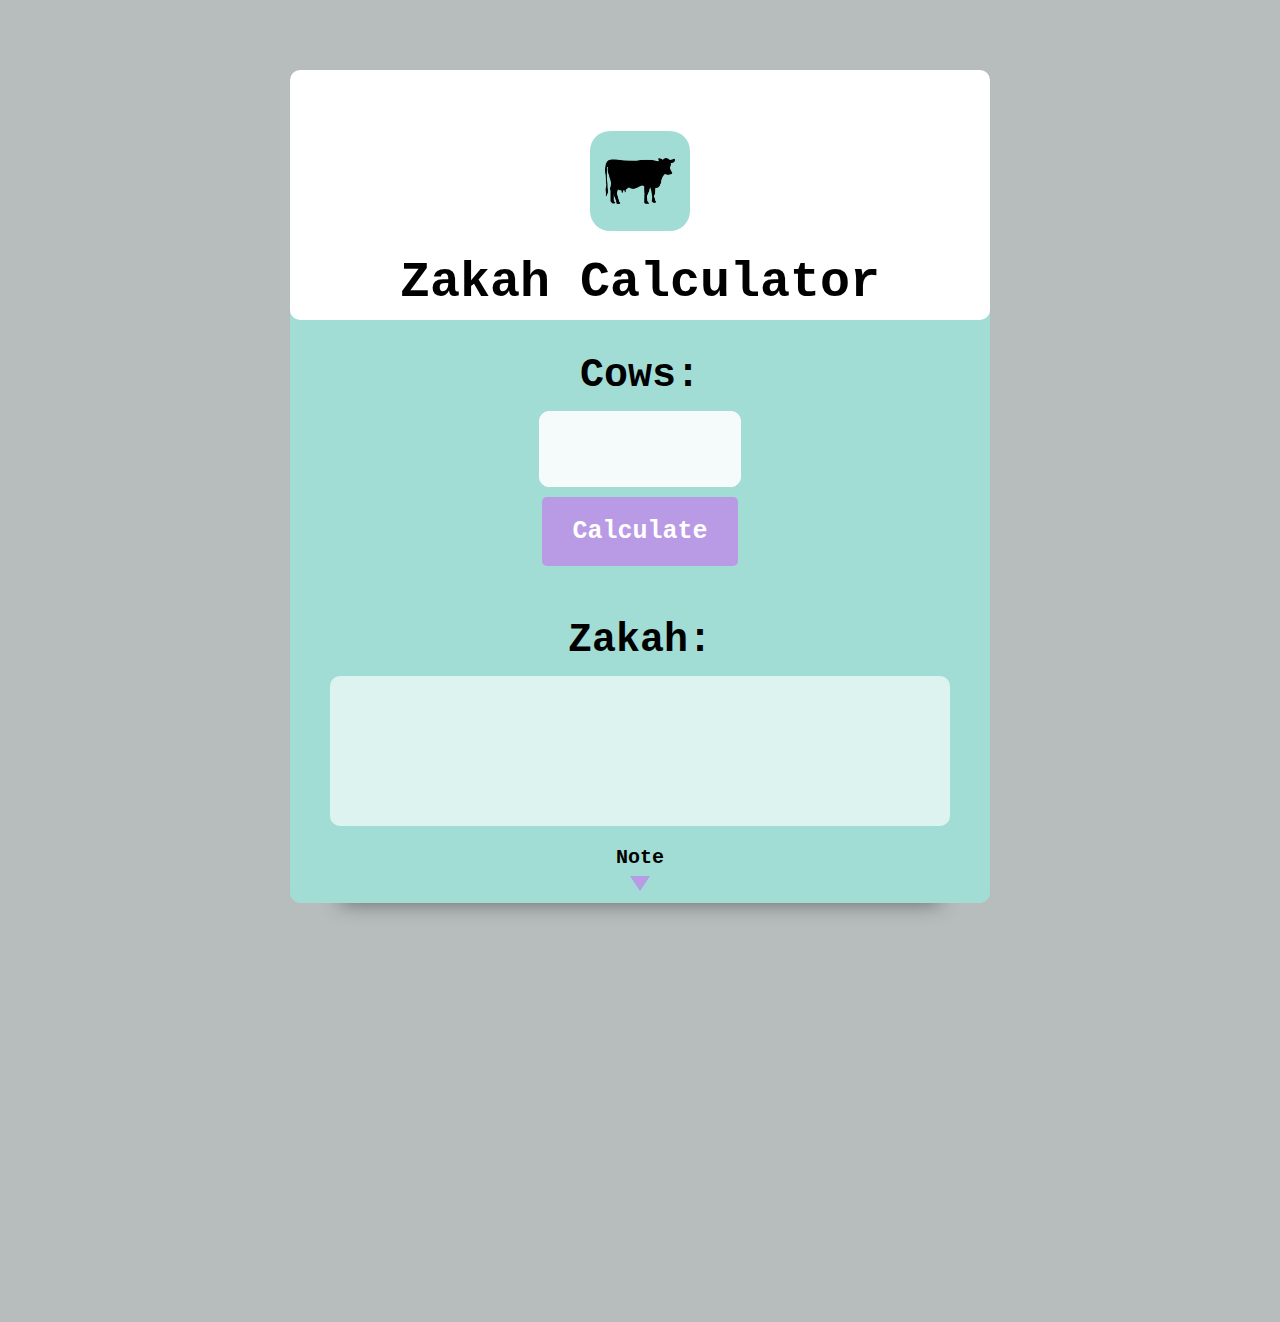
==== cows.html @ 9d228577 "Add files via upload" ====
<!DOCTYPE html>
<html>
  <head>
    <link rel="stylesheet" href="zakah.css" />
    <title>Zakah Calculator for Cows</title>
    <meta name="viewport" content="width=device-width, initial-scale=1.0" />
    <link rel="icon" href="favicon.png" />
    <link rel="shortcut icon" href="favicon.png" />
  </head>
  <body style="background-color: hsl(190, 4%, 73%)">
    <div id="box">
      <div id="titlebox">
        <div id="menu2" onclick="this.classList.toggle('open')" title="Cows">
          <a id="camelpng" href="camels.html">
            <div id="button3" title="Camels">
              <img
                src="camel.png"
                style="width: 40px; height: 35px; visibility: hidden"
              />
            </div>
          </a>
          <a id="sheeppng" href="sheep.html">
            <div id="button4" title="Ovines">
              <img
                src="sheep.png"
                style="width: 40px; height: 35px; visibility: hidden"
              />
            </div>
          </a>
        </div>
        <h1 id="title">Zakah Calculator</h1>
      </div>
      <h2 id="subtitle">Cows:</h2>
      <input
        type="text"
        id="numCamels"
        pattern="[0-9]*"
        oninput="this.value = this.value.replace(/[^0-9]/, '')"
        class="no-spin"
        required
      />
      <br />
      <button type="button" id="button" onclick="calculateZakah()">
        Calculate
      </button>
      <br />
      <br />
      <h2 id="subtitle2">Zakah:</h2>
      <div id="zakahdiv">
        <strong><p id="zakahResult"></p></strong>
      </div>
      <div id="atext">Note</div>
      <center><div id="arrow" onclick="toggleArrowAndKey()"></div></center>
      <br />
      <br />
      <div id="key">
        <strong><p>Tabī': An almost 2-year-old male calf</p></strong>
        <strong><p>Tabī'ah: An almost 2-year-old female calf</p></strong>
        <strong><p>Musinn: An almost 3-year-old male calf</p></strong>
        <strong><p>Musinnah: An almost 3-year-old female calf</p></strong>
        <hr id="solid" />
        <strong><p>In zakah, cows and oxes are the same</p></strong>
        <hr id="solid" />
        <strong
          ><p>
            If you do not have enough bovines, then give the equivalent monetary
            value in zakah
          </p></strong
        >
      </div>
      <br />
      <br />
    </div>
    <script src="cows.js"></script>
  </body>
</html>
---- zakah.css ----
@media screen and (max-width: 3000px) {
  #button {
    font-size: 20px;
    font-weight: bold;
    font-family: "Courier New", Courier, monospace;
    padding: 15px;
    border: 2px;
    color: hsl(0, 0%, 100%);
    background-color: hsl(264, 59%, 75%);
    border-radius: 5px;
    cursor: pointer;
    transition: background-color 0.5s ease;
  }

  #button:hover {
    font-size: 20px;
    border: 2px;
    font-weight: bold;
    padding: 15px;
    color: hsl(264, 59%, 75%);
    background-color: hsl(0, 0%, 100%);
    border-radius: 5px;
    cursor: pointer;
  }

  #titlebox {
    text-align: center;
    font-family: "Courier New", Courier, monospace;
    background-color: hsl(0, 0%, 100%);
    width: auto;
    height: 150px;
    color: #000;
    padding: 10px;
    border-radius: 10px;
  }

  #box {
    text-align: center;
    background-color: hsl(172, 46%, 75%);
    max-width: 100%;
    height: 605px;
    box-sizing: border-box;
    padding-bottom: 20%;
    color: #000;
    border-radius: 10px;
    box-shadow: 0px 50px 20px -50px rgba(0, 0, 0, 0.45);
    position: initial;
    z-index: 1;
  }

  #key {
    text-align: center;
    font-family: "Courier New", Courier, monospace;
    font-size: 12px;
    background-color: hsl(0, 0%, 100%);
    width: auto;
    color: #000;
    padding: 20px;
    margin-top: -35px;
    border-radius: 10px;
    display: block;
    transform: translateY(-450px);
    transition: transform 0.5s ease;
    z-index: -1;
    position: relative;
    box-shadow: 0px 50px 20px -50px rgba(0, 0, 0, 0.45);
  }

  #atext {
    font-size: 20px;
    font-family: "Courier New", Courier, monospace;
    font-weight: bold;
    padding-bottom: 7px;
    padding-top: 55px;
  }

  #arrow {
    width: 0;
    height: 0;
    rotate: 180deg;
    border-left: 10px solid transparent;
    border-right: 10px solid transparent;
    border-bottom: 15px solid hsl(264, 59%, 75%);
    cursor: pointer;
    transition: transform 0.3s ease;
  }

  #arrow.collapsed {
    transform: rotate(0deg);
    transition: transform 0.3s ease;
  }

  #numCamels {
    font-size: 20px;
    font-family: "Courier New", Courier, monospace;
    font-weight: bold;
    padding: 20px;
    background-color: hsla(0, 0%, 100%, 0.877);
    border: 1px solid hsl(0, 0%, 100%);
    border-radius: 10px;
    margin-bottom: 10px;
    margin-top: -10px;
    width: 100px;
    text-align: center;
    transition: width 0.2s;
  }

  #title {
    color: rgb(0, 0, 0);
  }

  #subtitle {
    color: rgb(0, 0, 0);
    font-family: "Courier New", Courier, monospace;
    font-size: 27px;
  }
  #subtitle2 {
    color: rgb(0, 0, 0);
    font-family: "Courier New", Courier, monospace;
    font-size: 27px;
  }

  #pic {
    height: 50px;
    width: 50px;
    margin-top: 20px;
    margin-bottom: -20px;
  }

  #solid {
    border: 2px solid;
    border-color: #000;
  }

  #zakahResult {
    font-family: "Courier New", Courier, monospace;
    font-size: 15px;
    color: #000;
    padding-top: 30px;
    border-radius: 10px;
    width: auto;
    height: 70px;
    text-align: center;
    opacity: 1;
  }

  #zakahdiv {
    padding-bottom: 10px;
    background-color: hsla(0, 0%, 100%, 0.637);
    border-radius: 10px;
    margin-bottom: -40px;
    margin-left: 20px;
    margin-right: 20px;
    margin-top: -10px;
    width: auto;
    height: 70px;
    text-align: center;
    opacity: 1;
  }
  @keyframes fadeIn {
    from {
      opacity: 0;
    }
    to {
      opacity: 1;
    }
  }

  .fade-in {
    animation: fadeIn 1s ease;
  }

  input.no-spin::-webkit-inner-spin-button,
  input.no-spin::-webkit-outer-spin-button {
    -webkit-appearance: none;
    appearance: none;
    margin: 0;
  }
}

#menu {
  position: relative;
  padding: 30px;
  width: 40px;
  height: 40px;
  top: 7%;
  left: 50%;
  transform: translateX(-50%);
  background: url("camel.png") hsl(172, 46%, 75%);
  border-radius: 20%;
  align-items: center;
  cursor: pointer;
  &.open {
    #button1,
    #cowpng,
    #button2 {
      opacity: 1;
      pointer-events: auto;
      &:first-of-type {
        right: 120px;
      }
      &:not(:first-of-type):not(:last-of-type) {
        right: -120px;
      }
      &:last-of-type {
        right: -120px;
      }
    }
  }
}

#menu2 {
  position: relative;
  padding: 30px;
  width: 40px;
  height: 40px;
  top: 7%;
  left: 50%;
  transform: translateX(-50%);
  background: url("cow.png") hsl(172, 46%, 75%);
  border-radius: 20%;
  align-items: center;
  cursor: pointer;
  &.open {
    #button3,
    #camelpng,
    #button4 {
      opacity: 1;
      pointer-events: auto;
      &:first-of-type {
        right: 120px;
      }
      &:not(:first-of-type):not(:last-of-type) {
        right: -120px;
      }
      &:last-of-type {
        right: -120px;
      }
    }
  }
}

#menu3 {
  position: relative;
  padding: 30px;
  width: 40px;
  height: 40px;
  top: 7%;
  left: 50%;
  transform: translateX(-50%);
  background: url("sheep.png") hsl(172, 46%, 75%);
  border-radius: 20%;
  align-items: center;
  cursor: pointer;
  &.open {
    #button5,
    #camelpng,
    #button6 {
      opacity: 1;
      pointer-events: auto;
      &:first-of-type {
        right: 120px;
      }
      &:not(:first-of-type):not(:last-of-type) {
        right: -120px;
      }
      &:last-of-type {
        right: -120px;
      }
    }
  }
}

#button1 {
  border-radius: 20%;
  cursor: pointer;
  background: url("cow.png") no-repeat 50%/70% hsl(172, 46%, 75%);
  position: absolute;
  bottom: 0;
  right: 0;
  opacity: 0;
  pointer-events: none;
  transition: 0.2s cubic-bezier(0.18, 0.89, 0.32, 1.28), 0.2s ease opacity,
    0.2s cubic-bezier(0.08, 0.82, 0.17, 1) transform;
  &:hover {
    transform: scale(1.1);
  }
}

#button2 {
  padding: 50px;
  border-radius: 20%;
  cursor: pointer;
  background: url("sheep.png") no-repeat 50%/70% hsl(172, 46%, 75%);
  position: absolute;
  bottom: 0;
  right: 0;
  opacity: 0;
  pointer-events: none;
  transition: 0.2s cubic-bezier(0.18, 0.89, 0.32, 1.28), 0.2s ease opacity,
    0.2s cubic-bezier(0.08, 0.82, 0.17, 1) transform;
  &:hover {
    transform: scale(1.1);
  }
}

#button3 {
  border-radius: 20%;
  padding: 30px;
  cursor: pointer;
  background: url("camel.png") no-repeat 50%/70% hsl(172, 46%, 75%);
  position: absolute;
  bottom: 0;
  right: 0;
  opacity: 0;
  pointer-events: none;
  transition: 0.2s cubic-bezier(0.18, 0.89, 0.32, 1.28), 0.2s ease opacity,
    0.2s cubic-bezier(0.08, 0.82, 0.17, 1) transform;
  &:hover {
    transform: scale(1.1);
  }
}

#button4 {
  border-radius: 20%;
  padding: 30px;
  cursor: pointer;
  background: url("sheep.png") no-repeat 50%/70% hsl(172, 46%, 75%);
  position: absolute;
  bottom: 0;
  right: 0;
  opacity: 0;
  pointer-events: none;
  transition: 0.2s cubic-bezier(0.18, 0.89, 0.32, 1.28), 0.2s ease opacity,
    0.2s cubic-bezier(0.08, 0.82, 0.17, 1) transform;
  &:hover {
    transform: scale(1.1);
  }
}

#button5 {
  border-radius: 20%;
  padding: 30px;
  cursor: pointer;
  background: url("camel.png") no-repeat 50%/70% hsl(172, 46%, 75%);
  position: absolute;
  bottom: 0;
  right: 0;
  opacity: 0;
  pointer-events: none;
  transition: 0.2s cubic-bezier(0.18, 0.89, 0.32, 1.28), 0.2s ease opacity,
    0.2s cubic-bezier(0.08, 0.82, 0.17, 1) transform;
  &:hover {
    transform: scale(1.1);
  }
}

#button6 {
  border-radius: 20%;
  padding: 30px;
  cursor: pointer;
  background: url("cow.png") no-repeat 50%/70% hsl(172, 46%, 75%);
  position: absolute;
  bottom: 0;
  right: 0;
  opacity: 0;
  pointer-events: none;
  transition: 0.2s cubic-bezier(0.18, 0.89, 0.32, 1.28), 0.2s ease opacity,
    0.2s cubic-bezier(0.08, 0.82, 0.17, 1) transform;
  &:hover {
    transform: scale(1.1);
  }
}

@media screen and (min-width: 992px) {
  #button {
    font-size: 25px;
    font-weight: bold;
    font-family: "Courier New", Courier, monospace;
    padding-right: 30px;
    padding-left: 30px;
    padding-top: 20px;
    padding-bottom: 20px;
    border: 2px;
    color: hsl(0, 0%, 100%);
    background-color: hsl(264, 59%, 75%);
    border-radius: 5px;
    cursor: pointer;
    transition: background-color 0.5s ease;
  }

  #button:hover {
    font-size: 25px;
    border: 2px;
    font-weight: bold;
    padding-right: 30px;
    padding-left: 30px;
    padding-top: 20px;
    padding-bottom: 20px;
    color: hsl(264, 59%, 75%);
    background-color: hsl(0, 0%, 100%);
    border-radius: 5px;
    cursor: pointer;
  }

  #titlebox {
    text-align: center;
    font-family: "Courier New", Courier, monospace;
    background-color: hsl(0, 0%, 100%);
    width: auto;
    color: #000;
    margin-top: -150px;
    padding: 50px;
    border-radius: 10px;
  }

  #key {
    text-align: center;
    font-family: "Courier New", Courier, monospace;
    font-size: 20px;
    background-color: hsl(0, 0%, 100%);
    box-shadow: 0px 50px 20px -50px rgba(0, 0, 0, 0.45);
    width: auto;
    color: #000;
    border-radius: 10px;
    margin-top: -30px;
    display: block;
    transform: translateY(-450px);
    transition: transform 0.5s ease;
    z-index: -1;
    position: relative;
  }

  #box {
    text-align: center;
    background-color: hsl(172, 46%, 75%);
    width: 700px;
    height: 703px;
    color: #000;
    border-radius: 10px;
    box-shadow: 0px 50px 20px -50px rgba(0, 0, 0, 0.45);
    margin-left: auto;
    margin-right: auto;
    margin-top: 200px;
    margin-bottom: 200px;
    padding-top: 20px;
    position: initial;
    z-index: 1;
  }

  #atext {
    font-size: 20px;
    font-family: "Courier New", Courier, monospace;
    font-weight: bold;
    padding-bottom: 7px;
    padding-top: 10px;
  }

  #arrow {
    width: 0;
    height: 0;
    rotate: 180deg;
    border-left: 10px solid transparent;
    border-right: 10px solid transparent;
    border-bottom: 15px solid hsl(264, 59%, 75%);
    cursor: pointer;
    transition: transform 0.3s ease;
  }

  #arrow.collapsed {
    transform: rotate(0deg);
    transition: transform 0.3s ease;
  }

  #numCamels {
    font-size: 30px;
    font-family: "Courier New", Courier, monospace;
    font-weight: bold;
    padding-top: 20px;
    padding-bottom: 20px;
    background-color: hsla(0, 0%, 100%, 0.877);
    border: 1px solid hsl(0, 0%, 100%);
    border-radius: 10px;
    margin-bottom: 10px;
    margin-top: -20px;
    width: 160px;
    text-align: center;
    transition: width 0.2s;
  }

  #title {
    color: rgb(0, 0, 0);
    font-size: 50px;
  }

  #subtitle {
    color: rgb(0, 0, 0);
    font-family: "Courier New", Courier, monospace;
    font-size: 40px;
  }

  #subtitle2 {
    color: rgb(0, 0, 0);
    font-family: "Courier New", Courier, monospace;
    font-size: 40px;
  }

  #pic {
    height: 100px;
    width: 100px;
    margin-top: -20px;
    margin-bottom: -25px;
  }

  #solid {
    border: 2px solid;
    border-color: #000;
  }

  #zakahResult {
    font-family: "Courier New", Courier, monospace;
    font-size: 30px;
    color: #000;
    padding-bottom: 10px;
    padding-top: 20px;
    border-radius: 10px;
    width: auto;
    height: 50px;
    text-align: center;
    opacity: 1;
  }

  #zakahdiv {
    padding-top: 10px;
    padding-bottom: 40px;
    background-color: hsla(0, 0%, 100%, 0.637);
    border-radius: 10px;
    margin-bottom: 10px;
    margin-left: 40px;
    margin-right: 40px;
    margin-top: -20px;
    width: auto;
    height: 100px;
    text-align: center;
    opacity: 1;
    z-index: 1;
  }

  #nav {
    position: relative;
  }

  @keyframes fadeIn {
    from {
      opacity: 0;
    }
    to {
      opacity: 1;
    }
  }

  .fade-in {
    animation: fadeIn 1s ease;
  }

  input.no-spin::-webkit-inner-spin-button,
  input.no-spin::-webkit-outer-spin-button {
    -webkit-appearance: none;
    appearance: none;
    margin: 0;
  }
}

#menu {
  position: relative;
  padding: 30px;
  width: 40px;
  height: 40px;
  background: url("camel.png") no-repeat 50%/70% hsl(172, 46%, 75%);
  border-radius: 20%;
  align-items: center;
  cursor: pointer;
  &.open {
    #button1,
    #cowpng #button2 {
      opacity: 1;
      pointer-events: auto;
      &:first-of-type {
        right: 120px;
      }
      &:not(:first-of-type):not(:last-of-type) {
        right: -120px;
      }
      &:last-of-type {
        right: 120px;
      }
    }
  }
}

#menu2 {
  position: relative;
  padding: 30px;
  width: 40px;
  height: 40px;
  background: url("cow.png") no-repeat 50%/70% hsl(172, 46%, 75%);
  border-radius: 20%;
  align-items: center;
  cursor: pointer;
  &.open {
    #button3,
    #camelpng #button4 {
      opacity: 1;
      pointer-events: auto;
      &:first-of-type {
        right: 120px;
      }
      &:not(:first-of-type):not(:last-of-type) {
        right: -120px;
      }
      &:last-of-type {
        right: 120px;
      }
    }
  }
}

#menu3 {
  position: relative;
  padding: 30px;
  width: 40px;
  height: 40px;
  background: url("sheep.png") no-repeat 50%/70% hsl(172, 46%, 75%);
  border-radius: 20%;
  align-items: center;
  cursor: pointer;
  &.open {
    #button5,
    #camelpng #button6 {
      opacity: 1;
      pointer-events: auto;
      &:first-of-type {
        right: 120px;
      }
      &:not(:first-of-type):not(:last-of-type) {
        right: -120px;
      }
      &:last-of-type {
        right: 120px;
      }
    }
  }
}

#button1 {
  border-radius: 20%;
  padding: 30px;
  cursor: pointer;
  background: url("cow.png") no-repeat 50%/70% hsl(172, 46%, 75%);
  position: absolute;
  bottom: 0;
  right: 0;
  opacity: 0;
  pointer-events: none;
  transition: 0.2s cubic-bezier(0.18, 0.89, 0.32, 1.28), 0.2s ease opacity,
    0.2s cubic-bezier(0.08, 0.82, 0.17, 1) transform;
  &:hover {
    transform: scale(1.1);
  }
}

#button2 {
  border-radius: 20%;
  padding: 30px;
  cursor: pointer;
  background: url("sheep.png") no-repeat 50%/70% hsl(172, 46%, 75%);
  position: absolute;
  bottom: 0;
  right: 0;
  opacity: 0;
  pointer-events: none;
  transition: 0.2s cubic-bezier(0.18, 0.89, 0.32, 1.28), 0.2s ease opacity,
    0.2s cubic-bezier(0.08, 0.82, 0.17, 1) transform;
  &:hover {
    transform: scale(1.1);
  }
}

#button3 {
  border-radius: 20%;
  padding: 30px;
  cursor: pointer;
  background: url("camel.png") no-repeat 50%/70% hsl(172, 46%, 75%);
  position: absolute;
  bottom: 0;
  right: 0;
  opacity: 0;
  pointer-events: none;
  transition: 0.2s cubic-bezier(0.18, 0.89, 0.32, 1.28), 0.2s ease opacity,
    0.2s cubic-bezier(0.08, 0.82, 0.17, 1) transform;
  &:hover {
    transform: scale(1.1);
  }
}

#button4 {
  border-radius: 20%;
  padding: 30px;
  cursor: pointer;
  background: url("sheep.png") no-repeat 50%/70% hsl(172, 46%, 75%);
  position: absolute;
  bottom: 0;
  right: 0;
  opacity: 0;
  pointer-events: none;
  transition: 0.2s cubic-bezier(0.18, 0.89, 0.32, 1.28), 0.2s ease opacity,
    0.2s cubic-bezier(0.08, 0.82, 0.17, 1) transform;
  &:hover {
    transform: scale(1.1);
  }
}

#button5 {
  border-radius: 20%;
  padding: 30px;
  cursor: pointer;
  background: url("camel.png") no-repeat 50%/70% hsl(172, 46%, 75%);
  position: absolute;
  bottom: 0;
  right: 0;
  opacity: 0;
  pointer-events: none;
  transition: 0.2s cubic-bezier(0.18, 0.89, 0.32, 1.28), 0.2s ease opacity,
    0.2s cubic-bezier(0.08, 0.82, 0.17, 1) transform;
  &:hover {
    transform: scale(1.1);
  }
}

#button6 {
  border-radius: 20%;
  padding: 30px;
  cursor: pointer;
  background: url("cow.png") no-repeat 50%/70% hsl(172, 46%, 75%);
  position: absolute;
  bottom: 0;
  right: 0;
  opacity: 0;
  pointer-events: none;
  transition: 0.2s cubic-bezier(0.18, 0.89, 0.32, 1.28), 0.2s ease opacity,
    0.2s cubic-bezier(0.08, 0.82, 0.17, 1) transform;
  &:hover {
    transform: scale(1.1);
  }
}
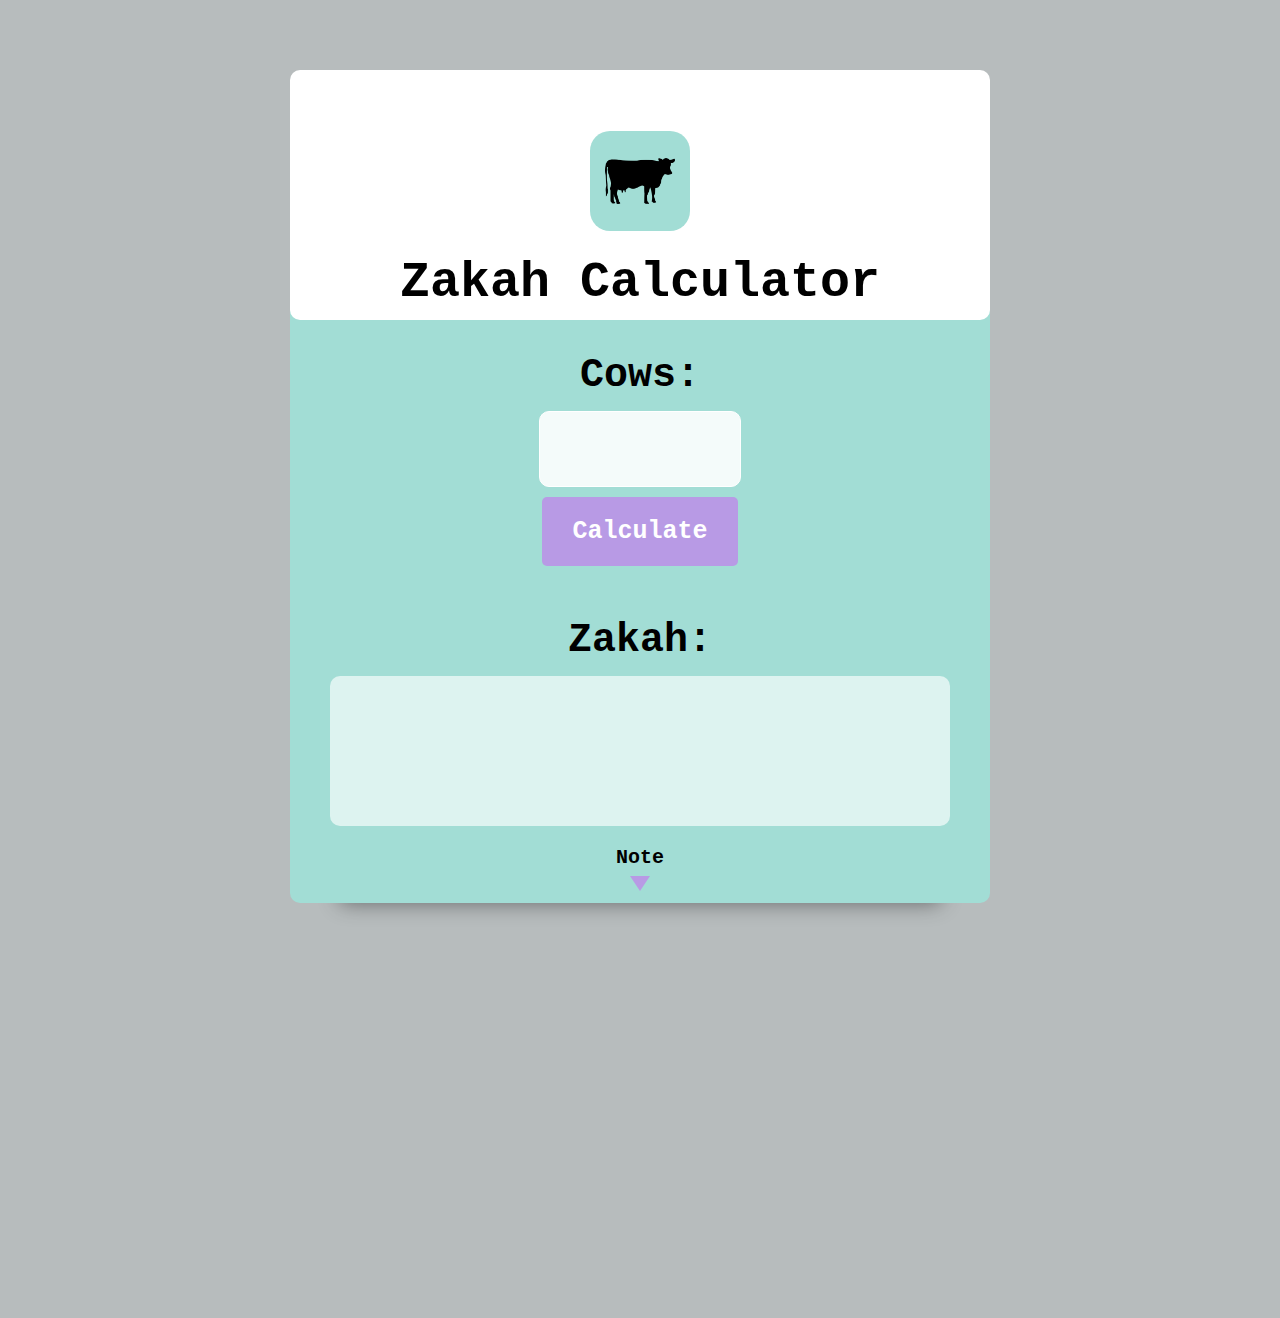
==== commit 5d1c9ce9: "Update cows.html" ====
--- a/cows.html
+++ b/cows.html
@@ -11,7 +11,7 @@
     <div id="box">
       <div id="titlebox">
         <div id="menu2" onclick="this.classList.toggle('open')" title="Cows">
-          <a id="camelpng" href="camels.html">
+          <a id="camelpng" href="index.html">
             <div id="button3" title="Camels">
               <img
                 src="camel.png"
@@ -63,7 +63,7 @@
         <hr id="solid" />
         <strong
           ><p>
-            If you do not have enough bovines, then give the equivalent monetary
+            If you do not have enough cows, then give the equivalent monetary
             value in zakah
           </p></strong
         >
--- a/zakah.css
+++ b/zakah.css
@@ -128,7 +128,7 @@
   }
 
   #solid {
-    border: 2px solid;
+    border: 1px solid;
     border-color: #000;
   }
 
@@ -513,7 +513,7 @@
   }
 
   #solid {
-    border: 2px solid;
+    border: 1px solid;
     border-color: #000;
   }
 
